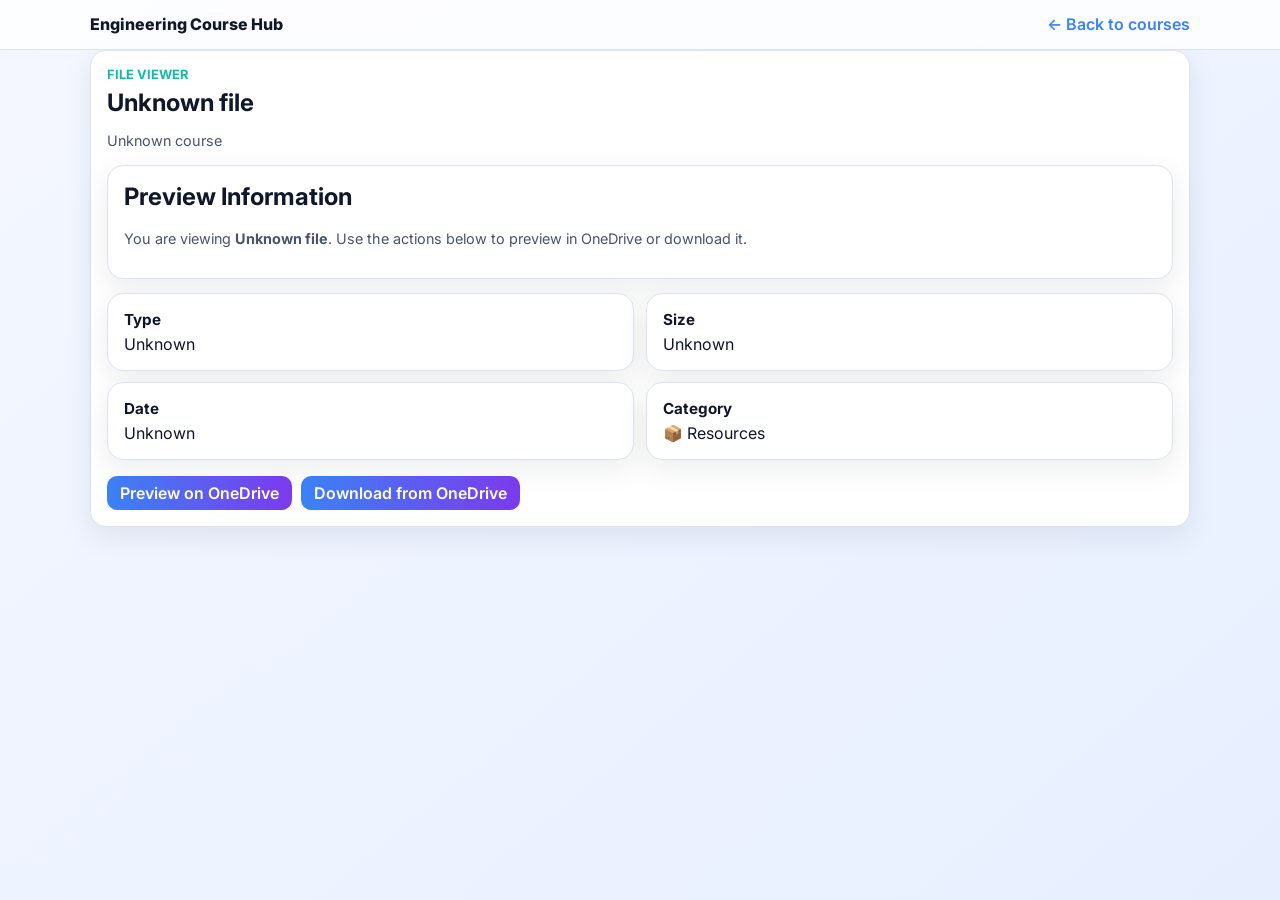
==== file-viewer.html @ a71fec14 "Add categorized course files and file viewer page" ====
<!doctype html>
<html lang="en">
<head>
  <meta charset="UTF-8" />
  <meta name="viewport" content="width=device-width, initial-scale=1.0" />
  <title>File Viewer • Engineering Course Hub</title>
  <meta name="description" content="Preview file details before opening OneDrive download links." />
  <link rel="preconnect" href="https://fonts.googleapis.com">
  <link rel="preconnect" href="https://fonts.gstatic.com" crossorigin>
  <link href="https://fonts.googleapis.com/css2?family=Inter:wght@400;500;600;700;800&display=swap" rel="stylesheet">
  <link rel="stylesheet" href="styles.css" />
</head>
<body>
  <header class="site-header">
    <div class="container header-inner">
      <a class="brand" href="index.html">Engineering Course Hub</a>
      <a class="file-viewer-back" href="index.html">← Back to courses</a>
    </div>
  </header>

  <main class="container">
    <section class="card file-viewer-page">
      <p class="eyebrow">File Viewer</p>
      <h1 id="viewer-file-name">File</h1>
      <p class="meta" id="viewer-course-name"></p>

      <div class="file-preview card">
        <h2>Preview Information</h2>
        <p id="viewer-preview-text" class="meta"></p>
      </div>

      <div class="viewer-meta-grid">
        <article class="card viewer-meta-item">
          <h3>Type</h3>
          <p id="viewer-type"></p>
        </article>
        <article class="card viewer-meta-item">
          <h3>Size</h3>
          <p id="viewer-size"></p>
        </article>
        <article class="card viewer-meta-item">
          <h3>Date</h3>
          <p id="viewer-date"></p>
        </article>
        <article class="card viewer-meta-item">
          <h3>Category</h3>
          <p id="viewer-category"></p>
        </article>
      </div>

      <div class="viewer-actions">
        <a id="preview-link" class="file-link" href="#" target="_blank" rel="noopener noreferrer">Preview on OneDrive</a>
        <a id="download-link" class="file-link" href="#" target="_blank" rel="noopener noreferrer">Download from OneDrive</a>
      </div>
    </section>
  </main>

  <script>
    const escapeHtml = (text = '') => String(text)
      .replaceAll('&', '&amp;')
      .replaceAll('<', '&lt;')
      .replaceAll('>', '&gt;')
      .replaceAll('"', '&quot;')
      .replaceAll("'", '&#39;');

    const params = new URLSearchParams(window.location.search);
    const fileName = params.get('name') || 'Unknown file';
    const courseName = params.get('course') || 'Unknown course';
    const type = params.get('type') || 'Unknown';
    const size = params.get('size') || 'Unknown';
    const date = params.get('date') || 'Unknown';
    const category = params.get('category') || '📦 Resources';
    const fileUrl = params.get('url') || 'https://onedrive.live.com/';

    const downloadUrl = fileUrl.includes('?') ? `${fileUrl}&download=1` : `${fileUrl}?download=1`;

    document.title = `${fileName} • File Viewer`;
    document.getElementById('viewer-file-name').innerHTML = escapeHtml(fileName);
    document.getElementById('viewer-course-name').innerHTML = escapeHtml(courseName);
    document.getElementById('viewer-preview-text').innerHTML = `You are viewing <strong>${escapeHtml(fileName)}</strong>. Use the actions below to preview in OneDrive or download it.`;
    document.getElementById('viewer-type').textContent = type;
    document.getElementById('viewer-size').textContent = size;
    document.getElementById('viewer-date').textContent = date;
    document.getElementById('viewer-category').textContent = category;
    document.getElementById('preview-link').href = fileUrl;
    document.getElementById('download-link').href = downloadUrl;
  </script>
</body>
</html>
---- styles.css ----
:root {
  --bg: #f4f7ff;
  --surface: #ffffff;
  --surface-alt: #eef2ff;
  --text: #0f172a;
  --muted: #475569;
  --primary: #3b82f6;
  --primary-2: #7c3aed;
  --accent: #14b8a6;
  --border: #dbe3f4;
  --shadow: 0 10px 30px rgba(15, 23, 42, 0.08);
  --radius: 16px;
}

body.dark {
  --bg: #0b1220;
  --surface: #111a2b;
  --surface-alt: #0f1728;
  --text: #e2e8f0;
  --muted: #9fb0ca;
  --border: #23304a;
  --shadow: 0 10px 30px rgba(2, 6, 23, 0.6);
}

* { box-sizing: border-box; }

body {
  margin: 0;
  font-family: "Inter", system-ui, -apple-system, sans-serif;
  background: var(--bg);
  background: linear-gradient(140deg, var(--bg), color-mix(in oklab, var(--bg), var(--primary) 7%));
  color: var(--text);
  min-height: 100vh;
}

.container { width: min(1100px, 94%); margin: 0 auto; }

.site-header {
  position: sticky;
  top: 0;
  z-index: 10;
  backdrop-filter: blur(8px);
  background: color-mix(in oklab, var(--surface), transparent 20%);
  border-bottom: 1px solid var(--border);
}

.header-inner {
  display: flex;
  justify-content: space-between;
  align-items: center;
  padding: 0.9rem 0;
}

.brand {
  font-weight: 800;
  text-decoration: none;
  color: var(--text);
}

.theme-toggle {
  border: 1px solid var(--border);
  background: var(--surface);
  color: var(--text);
  border-radius: 999px;
  width: 2.5rem;
  height: 2.5rem;
}

.card {
  background: var(--surface);
  border: 1px solid var(--border);
  border-radius: var(--radius);
  padding: 1rem;
  box-shadow: var(--shadow);
}

.hero {
  margin-top: 1rem;
  background: #eaf2ff;
  background: linear-gradient(135deg, color-mix(in oklab, var(--primary), white 70%), color-mix(in oklab, var(--primary-2), white 75%));
}

body.dark .hero {
  background: #1a2740;
  background: linear-gradient(135deg, color-mix(in oklab, var(--primary), black 55%), color-mix(in oklab, var(--primary-2), black 50%));
}

.eyebrow { margin: 0; font-weight: 700; font-size: 0.8rem; text-transform: uppercase; color: var(--accent); }
.hero h1 { margin: 0.5rem 0; font-size: clamp(1.6rem, 4vw, 2.4rem); }
.hero-subtitle { margin: 0; color: var(--muted); }

.breadcrumb,
.search-panel,
.contact { margin-top: 1rem; }

.crumb {
  border: 0;
  background: transparent;
  color: var(--muted);
  font-weight: 600;
}

.crumb.active { color: var(--text); }
.crumb-sep { color: var(--muted); margin-inline: 0.3rem; }

.search-label { display: block; margin-bottom: 0.5rem; font-weight: 600; }
#search-input,
input,
select,
textarea {
  width: 100%;
  border: 1px solid var(--border);
  background: var(--surface-alt);
  color: var(--text);
  border-radius: 12px;
  padding: 0.75rem;
  font: inherit;
}

#search-input:focus,
input:focus,
select:focus,
textarea:focus {
  outline: 2px solid color-mix(in oklab, var(--primary), white 30%);
  border-color: var(--primary);
}

.search-results {
  margin-top: 0.6rem;
  display: grid;
  gap: 0.5rem;
}

.search-item {
  border: 1px solid var(--border);
  border-radius: 12px;
  background: var(--surface-alt);
  width: 100%;
  text-align: left;
  padding: 0.75rem;
}

.search-item mark { background: #fef08a; padding: 0.08rem 0.2rem; border-radius: 3px; }
body.dark .search-item mark { background: #854d0e; color: #fff; }

.section-header {
  display: flex;
  align-items: baseline;
  justify-content: space-between;
  gap: 1rem;
  margin: 1.2rem 0 0.8rem;
}

.semester-grid {
  display: grid;
  gap: 0.8rem;
  grid-template-columns: 1fr;
}

.semester-card,
.course-card,
.file-card {
  border: 1px solid var(--border);
  border-radius: 14px;
  background: var(--surface);
  padding: 1rem;
  transition: transform .2s ease, border-color .2s ease;
}

.semester-card:hover,
.course-card:hover,
.file-card:hover,
.search-item:hover { transform: translateY(-2px); border-color: var(--primary); cursor: pointer; }

.meta { color: var(--muted); font-size: 0.9rem; }
.course-list, .file-list { display: grid; gap: 0.7rem; }

.file-category {
  border: 1px solid var(--border);
  border-radius: 14px;
  padding: 0.9rem;
  background: color-mix(in oklab, var(--surface), var(--surface-alt) 35%);
}

.file-category-header {
  display: flex;
  align-items: baseline;
  justify-content: space-between;
  gap: 0.8rem;
  margin-bottom: 0.6rem;
}

.file-category-header h4 {
  margin: 0;
}

.file-category-list {
  display: grid;
  gap: 0.7rem;
}

.file-row {
  display: flex;
  align-items: center;
  justify-content: space-between;
  flex-wrap: wrap;
  gap: .6rem;
}

.file-left {
  display: flex;
  align-items: center;
  gap: .55rem;
  min-width: 0;
}

.file-icon {
  width: 2rem;
  height: 2rem;
  border-radius: 8px;
  display: grid;
  place-items: center;
  font-weight: 700;
  background: var(--surface-alt);
  border: 1px solid var(--border);
}

.file-link {
  border: 0;
  text-decoration: none;
  color: #fff;
  background: linear-gradient(90deg, var(--primary), var(--primary-2));
  padding: .45rem .8rem;
  border-radius: 10px;
  font-weight: 600;
}

.file-viewer-back {
  text-decoration: none;
  color: var(--primary);
  font-weight: 600;
}

.file-viewer-page h1 {
  margin: 0.4rem 0;
}

.file-preview {
  margin-top: 1rem;
}

.file-preview h2 {
  margin-top: 0;
}

.viewer-meta-grid {
  margin-top: 0.9rem;
  display: grid;
  gap: 0.7rem;
  grid-template-columns: 1fr;
}

.viewer-meta-item h3 {
  margin: 0 0 0.3rem;
  font-size: 0.95rem;
}

.viewer-meta-item p {
  margin: 0;
}

.viewer-actions {
  margin-top: 1rem;
  display: flex;
  flex-wrap: wrap;
  gap: 0.6rem;
}

.form-grid {
  display: grid;
  gap: 0.7rem;
  grid-template-columns: 1fr;
}

.btn {
  margin-top: .8rem;
  border: 0;
  border-radius: 12px;
  background: linear-gradient(90deg, var(--primary), var(--primary-2));
  color: #fff;
  font-weight: 700;
  padding: .75rem 1rem;
}

.btn:disabled {
  opacity: 0.6;
  cursor: not-allowed;
}

.form-status { min-height: 1.2rem; color: var(--muted); margin-top: .45rem; }

.site-footer { margin-top: 1.4rem; border-top: 1px solid var(--border); }
.footer-inner { display: flex; flex-direction: column; gap: 0.2rem; padding: 1rem 0 2rem; color: var(--muted); font-size: 0.9rem; }

.skeleton {
  border-radius: 10px;
  background: linear-gradient(90deg, color-mix(in oklab, var(--surface), var(--border) 75%), color-mix(in oklab, var(--surface), var(--border) 50%), color-mix(in oklab, var(--surface), var(--border) 75%));
  background-size: 200% 100%;
  animation: shimmer 1.2s infinite linear;
}

.skeleton-title { height: 24px; width: 45%; margin-bottom: 12px; }
.skeleton-line { height: 16px; margin-bottom: 10px; }

@keyframes shimmer {
  from { background-position: 180% 0; }
  to { background-position: -20% 0; }
}

@media (min-width: 768px) {
  .semester-grid { grid-template-columns: repeat(2, 1fr); }
  .form-grid { grid-template-columns: repeat(2, 1fr); }
  .viewer-meta-grid { grid-template-columns: repeat(2, 1fr); }
}

@media (min-width: 1024px) {
  .semester-grid { grid-template-columns: repeat(4, 1fr); }
}
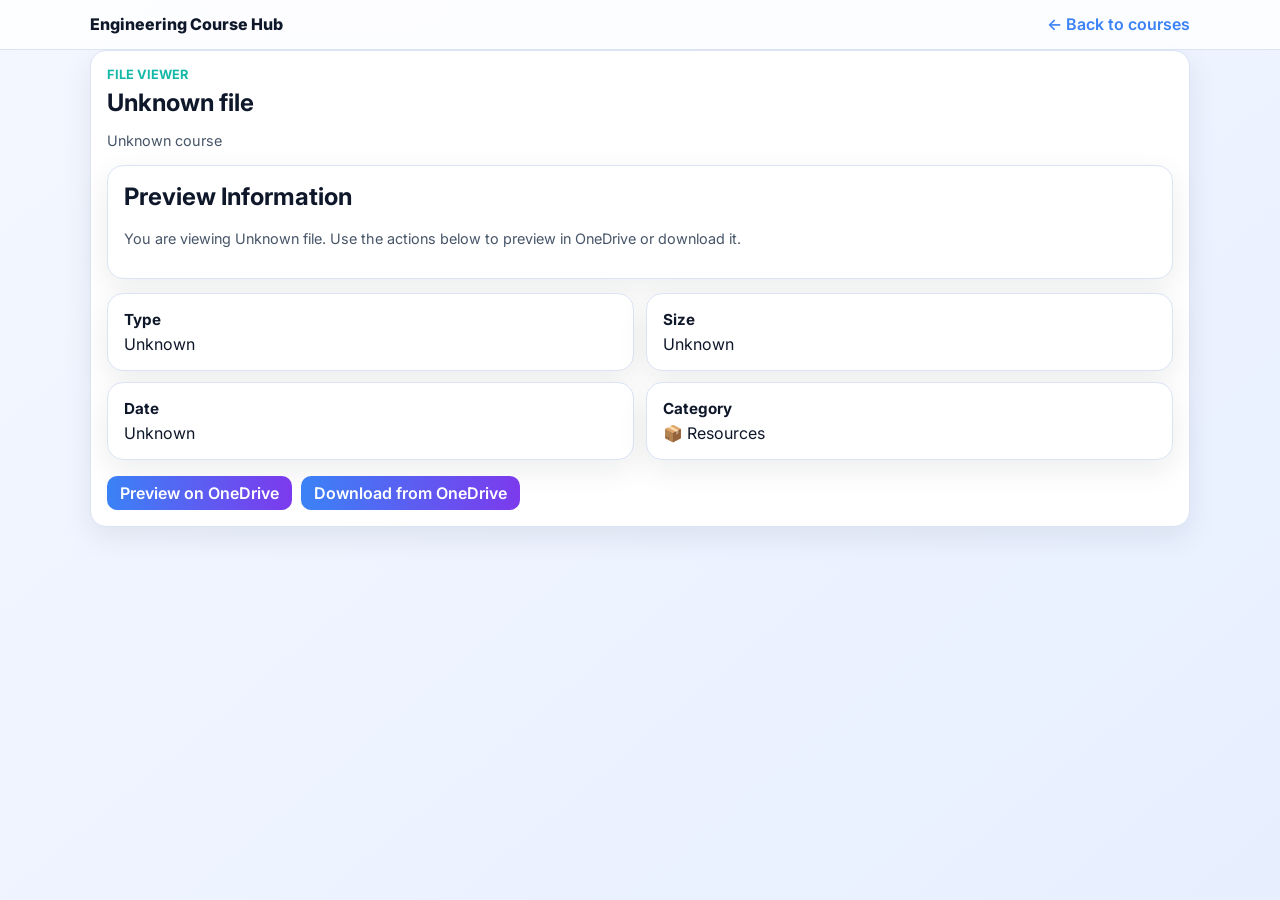
==== commit 3c07d51e: "Harden file viewer links and metadata rendering" ====
--- a/file-viewer.html
+++ b/file-viewer.html
@@ -56,13 +56,6 @@
   </main>
 
   <script>
-    const escapeHtml = (text = '') => String(text)
-      .replaceAll('&', '&amp;')
-      .replaceAll('<', '&lt;')
-      .replaceAll('>', '&gt;')
-      .replaceAll('"', '&quot;')
-      .replaceAll("'", '&#39;');
-
     const params = new URLSearchParams(window.location.search);
     const fileName = params.get('name') || 'Unknown file';
     const courseName = params.get('course') || 'Unknown course';
@@ -70,14 +63,30 @@
     const size = params.get('size') || 'Unknown';
     const date = params.get('date') || 'Unknown';
     const category = params.get('category') || '📦 Resources';
-    const fileUrl = params.get('url') || 'https://onedrive.live.com/';
+    function sanitizeOneDriveUrl(rawUrl) {
+      try {
+        const parsed = new URL(rawUrl || 'https://onedrive.live.com/');
+        const allowedHosts = new Set(['onedrive.live.com', '1drv.ms']);
+        if (parsed.protocol !== 'https:' || !allowedHosts.has(parsed.hostname)) {
+          return 'https://onedrive.live.com/';
+        }
+        return parsed.toString();
+      } catch (error) {
+        return 'https://onedrive.live.com/';
+      }
+    }
 
-    const downloadUrl = fileUrl.includes('?') ? `${fileUrl}&download=1` : `${fileUrl}?download=1`;
+    const fileUrl = sanitizeOneDriveUrl(params.get('url'));
+    const downloadUrl = (() => {
+      const parsed = new URL(fileUrl);
+      parsed.searchParams.set('download', '1');
+      return parsed.toString();
+    })();
 
     document.title = `${fileName} • File Viewer`;
-    document.getElementById('viewer-file-name').innerHTML = escapeHtml(fileName);
-    document.getElementById('viewer-course-name').innerHTML = escapeHtml(courseName);
-    document.getElementById('viewer-preview-text').innerHTML = `You are viewing <strong>${escapeHtml(fileName)}</strong>. Use the actions below to preview in OneDrive or download it.`;
+    document.getElementById('viewer-file-name').textContent = fileName;
+    document.getElementById('viewer-course-name').textContent = courseName;
+    document.getElementById('viewer-preview-text').textContent = `You are viewing ${fileName}. Use the actions below to preview in OneDrive or download it.`;
     document.getElementById('viewer-type').textContent = type;
     document.getElementById('viewer-size').textContent = size;
     document.getElementById('viewer-date').textContent = date;
